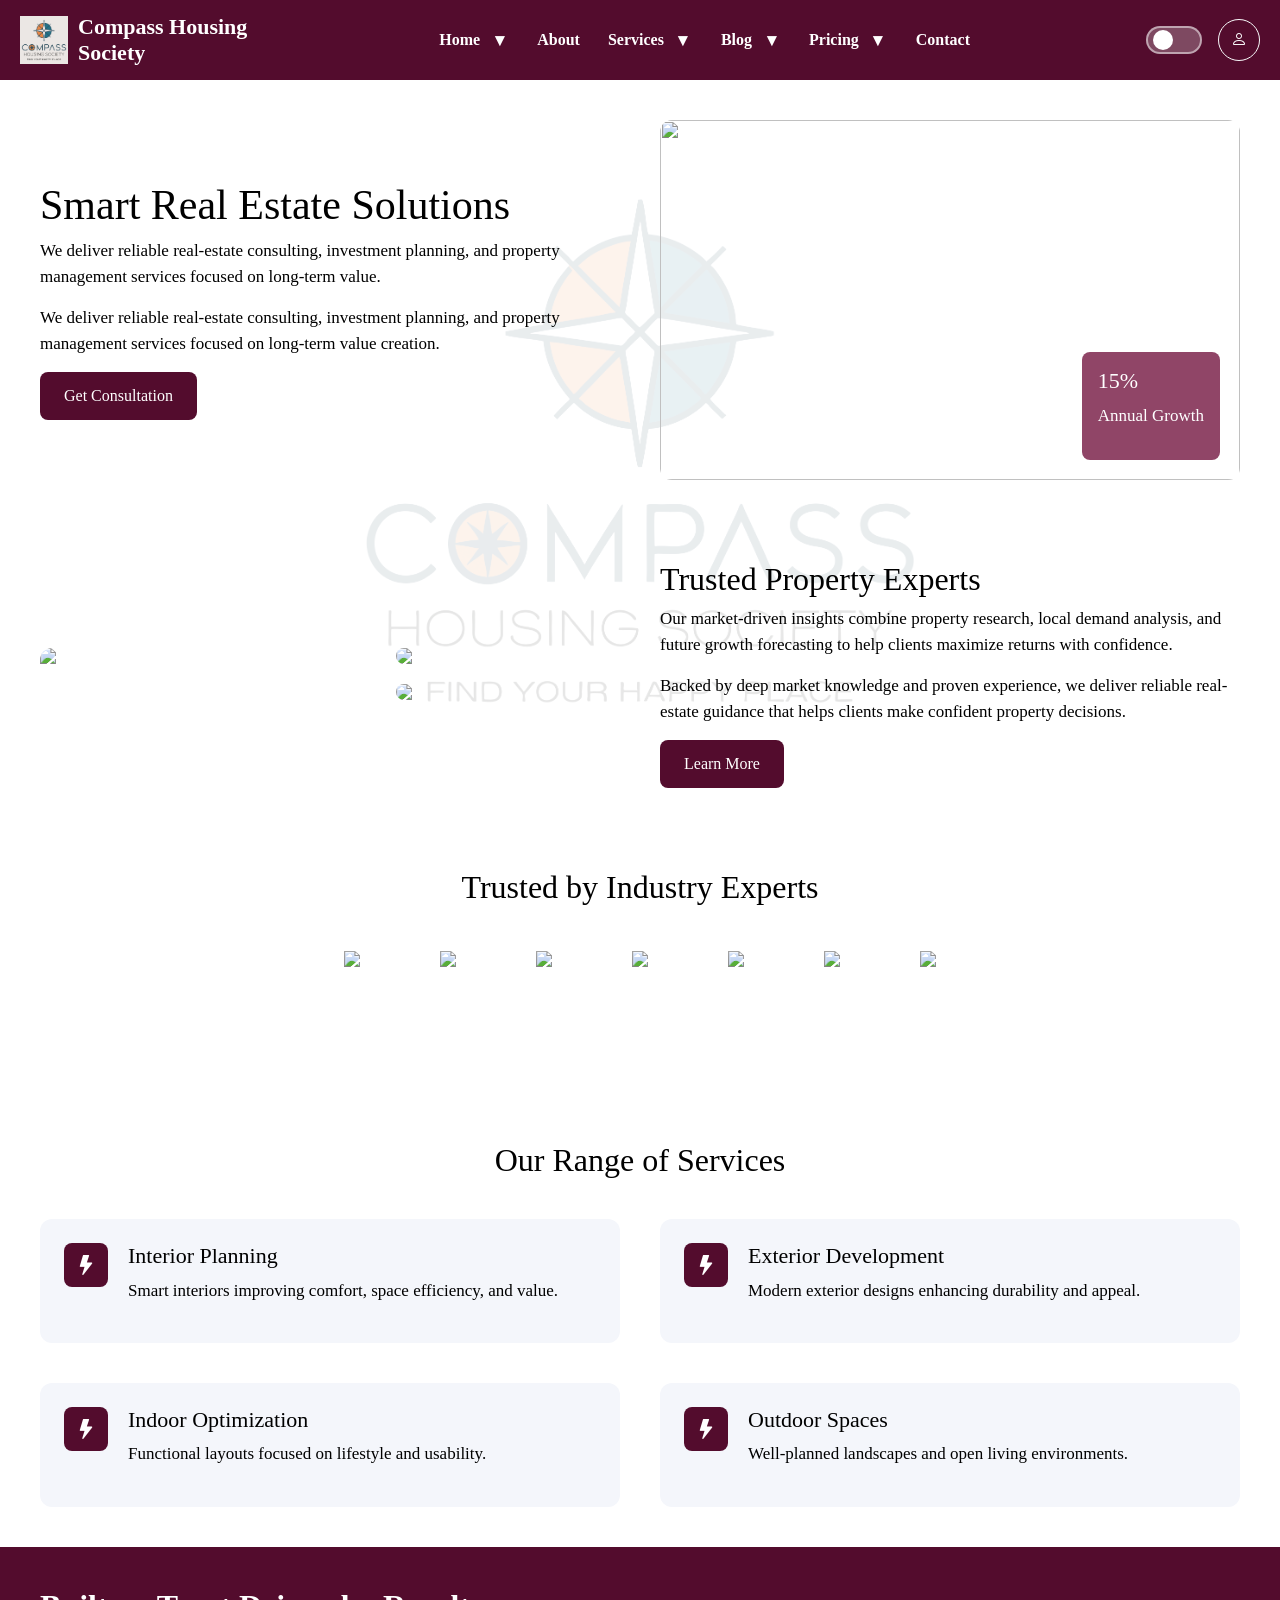
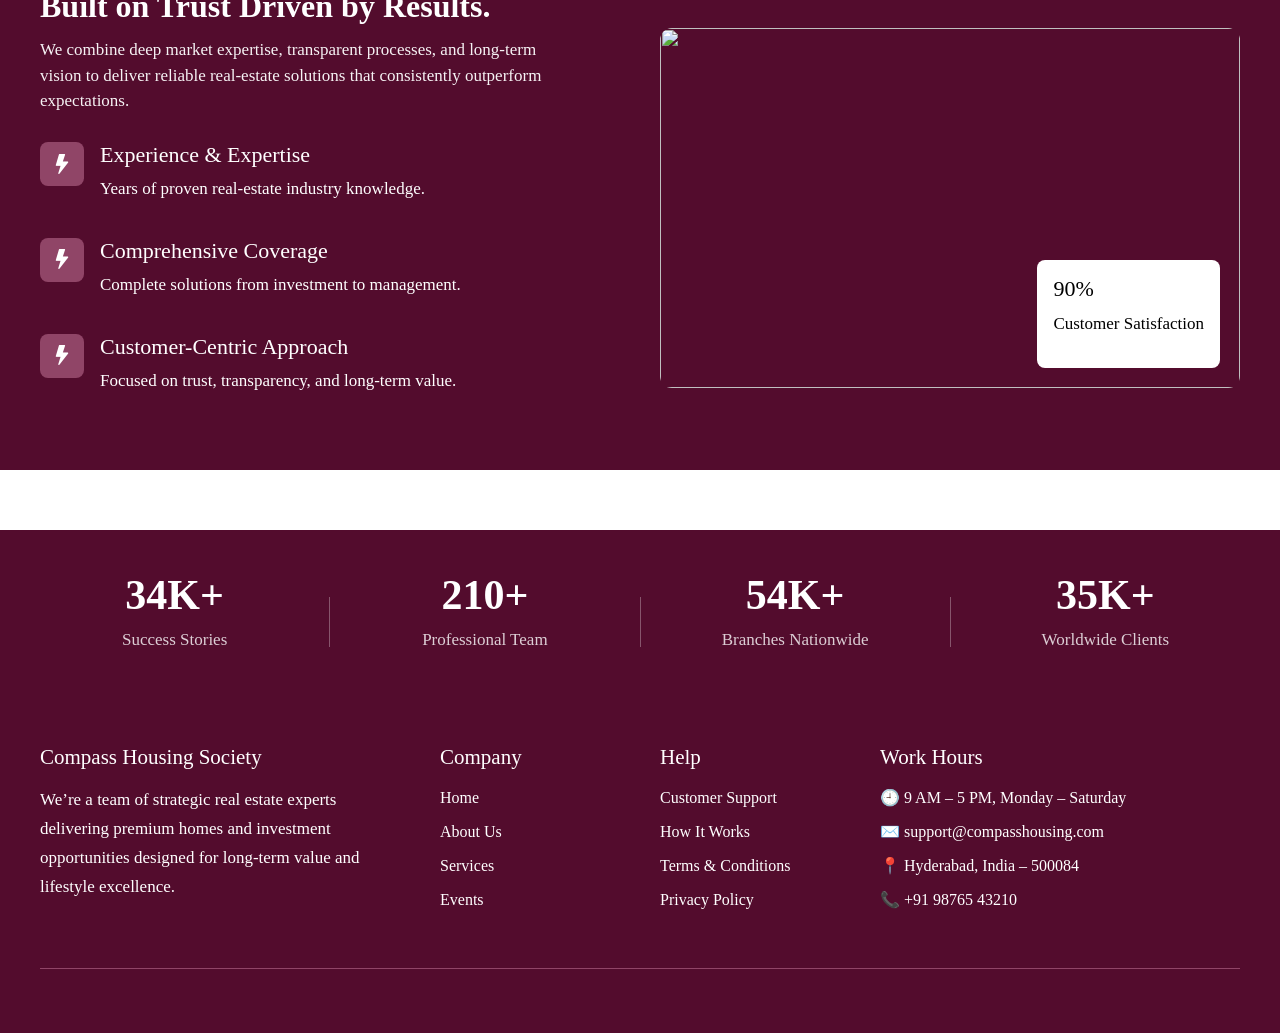
==== index.html @ 1b6b70ff "Add files via upload" ====
<!DOCTYPE html>
<html lang="en">

<head>
  <meta charset="UTF-8">
  <meta name="viewport" content="width=device-width, initial-scale=1.0">
  <title>Real Estate</title>

  <link rel="stylesheet" href="globalstyles.css">
  <link href="https://cdn.jsdelivr.net/npm/bootstrap@5.3.3/dist/css/bootstrap.min.css" rel="stylesheet">
  <link href="https://cdn.jsdelivr.net/npm/bootstrap-icons@1.11.3/font/bootstrap-icons.css" rel="stylesheet">

  <style>
    :root {
      --bg-main: #ffffff;
      --text-main: #000000;
      --primary: #530C2D;
      --secondary: #904567;

      --re-bg: var(--bg-main);
      --re-text: var(--text-main);
      --re-primary: var(--primary);
      --re-secondary: var(--secondary);
    }

    :root[data-theme="dark"] {
      --bg-main: #000000;
      --text-main: #ffffff;

      --re-bg: #000000;
      --re-text: #ffffff;
    }

    body {
      font-family: "JetBrains Mono", "Cascadia Code", "Fira Code";
      padding-top: 80px;
      transition: background-color 0.3s ease, color 0.3s ease;
      background-color: var(--bg-main);
      color: var(--text-main);
    }

    .realestate-page {
      /* background-color: var(--re-bg); */
      color: var(--re-text);
      min-height: 100vh;
      transition: background-color 0.3s ease, color 0.3s ease;
    }

    .realestate-page h1 {
      font-size: 42px
    }

    .realestate-page h2 {
      font-size: 32px
    }

    .realestate-page h3 {
      font-size: 22px
    }

    .realestate-page h4 {
      font-size: 21px
    }

    .realestate-page h5,
    .realestate-page h6 {
      font-size: 19px
    }

    .realestate-page p,
    .realestate-page span {
      font-size: 17px
    }

    .realestate-page a,
    .realestate-page li {
      font-size: 16px
    }

    .realestate-page .section {
      padding: 40px;
    }

    .realestate-page .container-max {
      max-width: 1280px;
      margin: auto;
    }

    .realestate-page .grid-2 {
      display: grid;
      grid-template-columns: 1fr 1fr;
      gap: 40px;
      align-items: center;
    }

    .realestate-page .btn-main {
      background: var(--re-primary);
      color: #ffffff;
      padding: 12px 24px;
      text-decoration: none;
      display: inline-block;
      border: none;
      border-radius: 8px;
      cursor: pointer;
      transition: all 0.3s ease;
    }

    .realestate-page .hero-img {
      width: 100%;
      height: 360px;
      object-fit: cover;
      border-radius: 12px;
    }

    .realestate-page .stat-box {
      position: absolute;
      bottom: 20px;
      right: 20px;
      background: var(--re-secondary);
      color: #ffffff;
      padding: 16px;
      border-radius: 8px;
    }

    :root[data-theme="dark"] .realestate-page {
      /* background-color: var(--text-main); */
    }

    .realestate-page .about-images {
      display: flex;
      gap: 20px;
    }

    .realestate-page .about-images .big {
      width: 60%;
      border-radius: 12px;
    }

    .realestate-page .about-images .stack {
      width: 40%;
      display: flex;
      flex-direction: column;
      gap: 20px;
    }

    .realestate-page .about-images img {
      width: 100%;
      border-radius: 12px;
      object-fit: cover;
    }

    .realestate-page .logo-strip {
      display: flex;
      gap: 80px;
      justify-content: center;
      align-items: center;
      overflow-x: auto;
      padding: 20px 0;
    }

    .realestate-page .logo-strip img {
      height: 90px;
      object-fit: contain;
      flex-shrink: 0;
    }

    .realestate-page .services-grid {
      display: grid;
      grid-template-columns: repeat(2, 1fr);
      gap: 40px;
    }

    .realestate-page .service-card {
      display: flex;
      gap: 20px;
      padding: 24px;
      background: #f4f6fb;
      border-radius: 12px;
      transition: background-color 0.3s ease;
    }

    :root[data-theme="dark"] .realestate-page .service-card {
      background: #111111;
    }

    .realestate-page .icon-box {
      background: var(--re-primary);
      width: 44px;
      height: 44px;
      display: flex;
      align-items: center;
      justify-content: center;
      flex-shrink: 0;
      border-radius: 8px;
    }

    .realestate-page .icon-box i {
      color: #ffffff;
      line-height: 1;
      font-size: 20px;
    }

    .realestate-page .choose-section {
      background: var(--re-primary);
      color: #ffffff;
      transition: background-color 0.3s ease;
    }

    .realestate-page .choose-feature {
      display: flex;
      gap: 16px;
      margin-bottom: 20px;
    }

    .choose-feature .icon-box {
      background-color: var(--secondary);
    }

    .why-label {
      font-size: 14px;
      text-transform: uppercase;
      letter-spacing: 2px;
      opacity: 0.85;
      margin-bottom: 6px;
    }

    .why-title {
      font-size: 32px;
      font-weight: 600;
      margin-bottom: 12px;
    }

    .why-desc {
      max-width: 520px;
      margin-bottom: 28px;
      opacity: 0.95;
    }

    @media (max-width:1024px) {
      .realestate-page .grid-2 {
        grid-template-columns: 1fr;
      }
    }

    @media (max-width:768px) {
      .realestate-page .services-grid {
        grid-template-columns: 1fr;
      }

      .realestate-page .hero-img {
        height: 260px;
      }

      .realestate-page .watermark {
        font-size: 80px;
      }
    }

    :root[data-theme="dark"] .realestate-page .choose-section {
      background-color: var(--bg-main);
    }


    body::before {
      content: "";
      position: fixed;
      inset: 0;
      background-image: url("images/transparent-logo-1.png");
      background-repeat: no-repeat;
      background-position: center;
      background-size: 600px auto;
      opacity: 0.10;
      pointer-events: none;
      z-index: -1;
      transition: opacity 0.3s ease;
    }

    :root[data-theme="dark"] body::before {
      opacity: 0.10;
    }
  </style>
</head>

<body>


  <div id="site-header" class="fixed-top"></div>


  <div class="realestate-page">

    <div class="section">
      <div class="container-max grid-2 position-relative">
        <div>
          <h1>Smart Real Estate Solutions</h1>
          <p>We deliver reliable real-estate consulting, investment planning, and property management services focused
            on long-term value.</p>
          <p>We deliver reliable real-estate consulting, investment planning, and property management services focused
            on long-term value creation.</p>
          <a href="contact.html">
            <button class="btn-main">Get Consultation</button>
          </a>
        </div>

        <div class="position-relative">
          <img class="hero-img"
            src="https://thumbs.dreamstime.com/b/modern-real-estate-house-building-city-construction-concept-evening-outdoor-urban-view-homes-40083842.jpg">
          <div class="stat-box">
            <h3>15%</h3>
            <p>Annual Growth</p>
          </div>
        </div>

      </div>
    </div>

    <div class="section">
      <div class="container-max grid-2">
        <div class="about-images">
          <img class="big" src="https://images.unsplash.com/photo-1568605114967-8130f3a36994">
          <div class="stack">
            <img src="https://images.unsplash.com/photo-1570129477492-45c003edd2be">
            <img src="https://images.unsplash.com/photo-1600585154340-be6161a56a0c">
          </div>
        </div>
        <div>
          <h2>Trusted Property Experts</h2>
          <p>Our market-driven insights combine property research, local demand analysis, and future growth forecasting
            to help clients maximize returns with confidence.</p>
          <p>Backed by deep market knowledge and proven experience, we deliver reliable real-estate guidance that helps
            clients make confident property decisions.</p>
          <a href="home2.html">
            <button class="btn-main">Learn More</button>
          </a>
        </div>
      </div>
    </div>

    <div class="section">
      <h2 class="text-center mb-4">Trusted by Industry Experts</h2>
      <div class="container-max logo-strip">
        <img src="https://www.shutterstock.com/image-vector/real-estate-logo-260nw-338910956.jpg">
        <img
          src="https://marketplace.canva.com/EAGTwK0wOTg/2/0/1600w/canva-black-and-white-minimalistic-real-estate-flat-illustrative-logo-afTi-1EmZtc.jpg">
        <img
          src="https://media.gettyimages.com/id/2208597979/vector/real-estate-symbol-design.jpg?s=612x612&w=gi&k=20&c=chyBccgki4alXY8JBQtAjTyQw1EmW4OzVkWr3E6-Uko=">
        <img
          src="https://thumbs.dreamstime.com/b/crative-real-estate-logo-vector-elegant-modern-hidden-object-negative-space-concept-86032400.jpg">
        <img
          src="https://thumbs.dreamstime.com/b/home-property-logo-vector-design-home-property-logo-vector-design-simple-trendy-modern-suitable-construction-icon-174911759.jpg">
        <img
          src="https://images-platform.99static.com//c_APfh67O7Eo9eVGml-ucdkHTV8=/541x63:1193x716/fit-in/500x500/99designs-contests-attachments/136/136492/attachment_136492670">
        <img src="https://encrypted-tbn0.gstatic.com/images?q=tbn:ANd9GcQ_xckO26UkskE0x63wAAGRyXYGThZZ9Nv-gw&s">
      </div>
    </div>

    <!-- SECTION 4 -->
    <div class="section">
      <h2 style="display: block;text-align: center;margin-bottom:40px;">Our Range of Services</h2>

      <div class="container-max services-grid">
        <div class="service-card">
          <div class="icon-box">
            <i class="bi bi-lightning-fill"></i>
          </div>

          <div>
            <h3>Interior Planning</h3>
            <p>Smart interiors improving comfort, space efficiency, and value.</p>
          </div>
        </div>

        <div class="service-card">
          <div class="icon-box">
            <i class="bi bi-lightning-fill"></i>
          </div>
          <div>
            <h3>Exterior Development</h3>
            <p>Modern exterior designs enhancing durability and appeal.</p>
          </div>
        </div>

        <div class="service-card">
          <div class="icon-box">
            <i class="bi bi-lightning-fill"></i>
          </div>
          <div>
            <h3>Indoor Optimization</h3>
            <p>Functional layouts focused on lifestyle and usability.</p>
          </div>
        </div>

        <div class="service-card">
          <div class="icon-box">
            <i class="bi bi-lightning-fill"></i>
          </div>
          <div>
            <h3>Outdoor Spaces</h3>
            <p>Well-planned landscapes and open living environments.</p>
          </div>
        </div>
      </div>
    </div>

    <div class="section choose-section">
      <div class="container-max grid-2">
        <div>
          <h2 class="why-title">Built on Trust  Driven by Results.</h2>
          <p class="why-desc">
            We combine deep market expertise, transparent processes, and long-term vision
            to deliver reliable real-estate solutions that consistently outperform expectations.
          </p>

          <div class="choose-feature">
            <div class="icon-box"><i class="bi bi-lightning-fill"></i></div>
            <div>
              <h3>Experience & Expertise</h3>
              <p>Years of proven real-estate industry knowledge.</p>
            </div>
          </div>

          <div class="choose-feature">
            <div class="icon-box"><i class="bi bi-lightning-fill"></i></div>
            <div>
              <h3>Comprehensive Coverage</h3>
              <p>Complete solutions from investment to management.</p>
            </div>
          </div>

          <div class="choose-feature">
            <div class="icon-box"><i class="bi bi-lightning-fill"></i></div>
            <div>
              <h3>Customer-Centric Approach</h3>
              <p>Focused on trust, transparency, and long-term value.</p>
            </div>
          </div>
        </div>

        <div class="position-relative">
          <img class="hero-img" src="https://images.unsplash.com/photo-1600585154340-be6161a56a0c">
          <div class="stat-box" style="background:#fff;color:#000">
            <h3>90%</h3>
            <p>Customer Satisfaction</p>
          </div>
        </div>
      </div>
    </div>

  </div>

  <div id="side-footer"></div>
  <script src="footer.js"></script>

  <script src="https://cdn.jsdelivr.net/npm/bootstrap@5.3.3/dist/js/bootstrap.bundle.min.js"></script>

  <script src="header.js"></script>
  <script>
    document.addEventListener('DOMContentLoaded', function () {
      const navbarToggler = document.querySelector('.navbar-toggler-custom');
      const navbarCollapse = document.getElementById('navbarContent');

      if (navbarToggler && navbarCollapse) {
        navbarCollapse.addEventListener('show.bs.collapse', function () {
          navbarToggler.classList.add('active');
          navbarToggler.setAttribute('aria-expanded', 'true');
        });

        navbarCollapse.addEventListener('hide.bs.collapse', function () {
          navbarToggler.classList.remove('active');
          navbarToggler.setAttribute('aria-expanded', 'false');
        });
      }
    });
  </script>
</body>

</html>
---- globalstyles.css ----
:root {
    --primary: #530C2D;
    --secondary: #904567;
    --white: #ffffff;
    --black: #000000;
    --bg-light: #ffffff;
    --text-light: #000000;
    --bg-dark: #000000;
    --text-dark: #ffffff;
}

:root[data-theme="dark"] {
    --bg-light: #000000;
    --bg-dark: #000000;
    --text-light: #ffffff;
}

* {
    margin: 0;
    padding: 0;
    box-sizing: border-box;
}

html {
    scroll-behavior: smooth;
    overflow-x: hidden;
}

/* Prevent flash of unstyled content */
html:not([data-theme]) {
    visibility: hidden;
}

html[data-theme] {
    visibility: visible;
}

body {
    font-family: "JetBrains Mono", "Cascadia Code", "Fira Code", monospace;
    background: var(--bg-light);
    color: var(--text-light);
    padding-top: 80px;
    transition: background-color 0.3s ease, color 0.3s ease;
}

:root[data-theme="dark"] body {
    color: var(--white);
}

.fixed-top {
    position: fixed;
    top: 0;
    right: 0;
    left: 0;
    z-index: 1030;
}

.navbar-main {
    position: fixed;
    top: 0;
    width: 100%;
    height: 80px;
    background: var(--primary);
    z-index: 1050;
    display: flex;
    align-items: center;
    transition: background-color 0.3s ease;
}

:root[data-theme="dark"] .navbar-main {
    background: var(--black);
}

.navbar-main .container-fluid {
    max-width: 1320px;
    width: 100%;
    padding: 0 20px;
    margin: 0 auto;
    display: flex;
    align-items: center;
    justify-content: space-between;
}

.navbar-brand {
    display: flex;
    align-items: center;
    gap: 10px;
    text-decoration: none;
}

.logo-icon {
    width: 48px;
    height: 48px;
}

.logo-icon img {
    width: 100%;
    height: 100%;
    object-fit: contain;
}

.brand-name {
    font-size: 22px;
    font-weight: 700;
    color: var(--white);
    line-height: 1.2;
}

.brand-text {
    display: flex;
    flex-direction: column;
}

.navbar-nav {
    display: flex;
    align-items: center;
    gap: 20px;
}

.nav-link-main {
    font-size: 16px;
    font-weight: 600;
    color: var(--white);
    text-decoration: none;
    padding: 6px 4px;
    display: flex;
    align-items: center;
    gap: 5px;
    transition: opacity 0.2s ease;
}

.nav-link-main:hover {
    opacity: 0.85;
}

.nav-link-main,
.dropdown-item,
.navbar-toggler-custom {
    -webkit-tap-highlight-color: transparent;
}

.dropdown-icon-model {
    display: inline-flex;
    align-items: center;
    justify-content: center;
    width: 20px;
    height: 20px;
    margin-left: 4px;
    position: relative;
}

/* ===============================
   FIX DOUBLE DROPDOWN ARROWS
================================ */

/* Remove Bootstrap's default dropdown arrow completely */
.dropdown-toggle::after {
    display: none !important;
    content: none !important;
    border: none !important;
}

/* Also target the specific nav-link-main with dropdown-toggle */
.nav-link-main.dropdown-toggle::after {
    display: none !important;
    content: none !important;
    border: none !important;
    margin: 0 !important;
    padding: 0 !important;
    width: 0 !important;
    height: 0 !important;
}

/* Keep only your custom dropdown arrow */
.dropdown-icon-model::before {
    content: "▾";
    font-size: 18px;
    line-height: 1;
    display: inline-block;
    transition: transform 0.3s ease;
}

/* Make sure your custom arrow is properly positioned */
.dropdown-icon-model {
    display: inline-flex;
    align-items: center;
    justify-content: center;
    width: 20px;
    height: 20px;
    margin-left: 4px;
    position: relative;
}

/* Dropdown arrow rotation states */
.nav-item.dropdown.show .dropdown-icon-model::before {
    transform: rotate(180deg);
}

@media (min-width: 992px) {
    .nav-item.dropdown:hover .dropdown-icon-model::before {
        transform: rotate(180deg);
    }
}

.dropdown-icon-model::before {
    content: "▾";
    font-size: 18px;
    line-height: 1;
    display: inline-block;
    transition: transform 0.3s ease;
}

.nav-item.dropdown.show .dropdown-icon-model::before {
    transform: rotate(180deg);
}

@media (min-width: 992px) {
    .nav-item.dropdown:hover .dropdown-icon-model::before {
        transform: rotate(180deg);
    }
}

/* Remove ALL Bootstrap dropdown arrows */
.dropdown-toggle::after,
.nav-link-main.dropdown-toggle::after,
[data-bs-toggle="dropdown"]::after {
    display: none !important;
    content: none !important;
    border: none !important;
}

.dropdown-menu {
    background: var(--white);
    border: none;
    border-radius: 8px;
    box-shadow: 0 10px 30px rgba(0, 0, 0, 0.1);
    padding: 8px 0;
    min-width: 200px;
    transition: opacity 0.3s ease, visibility 0.3s ease, transform 0.3s ease;
}

.dropdown-item {
    font-size: 16px;
    color: var(--black);
    padding: 10px 20px;
    text-decoration: none;
    display: block;
    transition: all 0.2s ease;
}

.dropdown-item:hover,
.dropdown-item:focus {
    background: var(--secondary);
    color: var(--white);
}

@media (min-width: 992px) {
    .nav-item.dropdown {
        position: relative;
    }

    .nav-item.dropdown .dropdown-menu {
        display: block;
        opacity: 0;
        visibility: hidden;
        transform: translateY(10px);
        transition: 0.25s ease;
        pointer-events: none;
        position: absolute;
        top: 100%;
        left: 0;
        z-index: 1000;
    }

    .nav-item.dropdown:hover .dropdown-menu {
        opacity: 1;
        visibility: visible;
        transform: translateY(0);
        pointer-events: auto;
    }
}

.navbar-right-section {
    display: flex;
    align-items: center;
    gap: 16px;
}

.register-btn {
    font-size: 16px;
    padding: 10px 22px;
    border-radius: 10px;
    background: transparent;
    border: 2px solid var(--white);
    color: var(--white);
    text-decoration: none;
    transition: all 0.3s ease;
    cursor: pointer;
    display: inline-block;
    text-align: center;
    margin-left: 20px;
}

.register-btn:hover {
    background: var(--white);
    color: var(--primary);
    border-color: var(--white);
}

:root[data-theme="dark"] .register-btn:hover {
    background: var(--white);
    color: var(--black);
}

.theme-toggle-btn {
    width: 56px;
    height: 28px;
    border-radius: 30px;
    background: rgba(255, 255, 255, 0.25);
    border: 2px solid rgba(255, 255, 255, 0.5);
    cursor: pointer;
    position: relative;
    transition: all 0.3s ease;
    flex-shrink: 0;
}

.theme-toggle-slider {
    width: 20px;
    height: 20px;
    background: var(--white);
    border-radius: 50%;
    position: absolute;
    left: 5px;
    top: 2px;
    transition: transform 0.3s ease;
}

:root[data-theme="dark"] .theme-toggle-slider {
    transform: translateX(26px);
    background: var(--white);
}

:root[data-theme="dark"] .theme-toggle-btn {
    background: rgba(0, 0, 0, 0.25);
    border-color: rgba(255, 255, 255, 0.3);
}

.navbar-toggler-custom {
    width: 50px;
    height: 45px;
    border-radius: 8px;
    border: 2px solid rgba(255, 255, 255, 0.5);
    background: rgba(255, 255, 255, 0.15);
    display: flex;
    align-items: center;
    justify-content: center;
    cursor: pointer;
    transition: all 0.3s ease;
    margin-left: 12px;
    flex-shrink: 0;
}

.navbar-toggler-custom:hover {
    background: rgba(255, 255, 255, 0.25);
}

.toggler-icon {
    width: 22px;
    height: 2px;
    background: var(--white);
    position: relative;
    transition: all 0.3s ease;
}

.toggler-icon::before,
.toggler-icon::after {
    content: "";
    width: 22px;
    height: 2px;
    background: var(--white);
    position: absolute;
    left: 0;
    transition: all 0.3s ease;
}

.toggler-icon::before {
    top: -7px;
}

.toggler-icon::after {
    top: 7px;
}

.navbar-toggler-custom.active .toggler-icon {
    background: transparent;
}

.navbar-toggler-custom.active .toggler-icon::before {
    transform: rotate(45deg);
    top: 0;
}

.navbar-toggler-custom.active .toggler-icon::after {
    transform: rotate(-45deg);
    top: 0;
}

@media (max-width: 991.98px) {
    .navbar-main {
        height: auto;
        padding: 10px 0;
        min-height: 70px;
    }

    .navbar-collapse {
        position: fixed;
        top: 70px;
        left: 0;
        right: 0;
        background: var(--primary);
        padding: 0 20px !important;
        margin: 0 !important;
        border-radius: 0 0 16px 16px;
        max-height: 0;
        overflow: hidden;
        opacity: 0;
        visibility: hidden;
        transition: max-height 0.3s ease, opacity 0.3s ease, visibility 0.3s ease;
        z-index: 1049;
    }

    .navbar-collapse.show {
        max-height: 80vh;
        opacity: 1;
        visibility: visible;
        padding: 20px !important;
        overflow-y: auto;
    }

    :root[data-theme="dark"] .navbar-collapse {
        background: var(--black);
    }

    .navbar-nav {
        flex-direction: column;
        align-items: flex-start;
        gap: 14px;
        width: 100%;
    }

    .nav-item.dropdown {
        width: 100%;
    }

    .nav-item.dropdown .dropdown-menu {
        position: static !important;
        float: none !important;
        width: 20% !important;
        margin: 8px 0 0 15px !important;
        background: rgba(255, 255, 255, 0.1) !important;
        border: none !important;
        box-shadow: none !important;
        display: none !important;
        padding: 8px 0 !important;
        animation: fadeIn 0.2s ease;
    }

    .nav-item.dropdown.show .dropdown-menu,
    .nav-item.dropdown .dropdown-menu.show {
        display: block !important;
    }

    .dropdown-item {
        color: var(--white) !important;
        padding: 10px 15px !important;
        border-left: 3px solid transparent;
        transition: all 0.2s ease;
        font-size: 15px;
    }

    .dropdown-item:hover,
    .dropdown-item:focus {
        background: rgba(255, 255, 255, 0.15) !important;
        color: var(--white) !important;
        border-left-color: var(--white);
    }

    @keyframes fadeIn {
        from {
            opacity: 0;
            transform: translateY(-10px);
        }

        to {
            opacity: 1;
            transform: translateY(0);
        }
    }

    .navbar-right-section {
        flex-direction: column;
        width: 100%;
        gap: 14px;
        margin-top: 20px;
        padding-top: 18px;
        border-top: 1px solid rgba(255, 255, 255, 0.2);
    }

    .register-btn {
        width: 100%;
        text-align: center;
        margin-left: 0;
    }

    .mobile-register-container {
        display: flex;
        align-items: center;
        gap: 15px;
        margin-left: auto;
    }

    .mobile-theme-toggle {
        display: flex;
        justify-content: center;

    }

    body {
        padding-top: 70px;
    }

    /* Better hamburger to X animation */
    .navbar-toggler-custom.active {
        background: rgba(255, 255, 255, 0.25);
    }

    .navbar-toggler-custom.active .toggler-icon {
        background: transparent;
    }

    .navbar-toggler-custom.active .toggler-icon::before {
        transform: rotate(45deg);
        top: 0;
    }

    .navbar-toggler-custom.active .toggler-icon::after {
        transform: rotate(-45deg);
        top: 0;
    }

    /* Fix navbar spacing on mobile */
    .nav-link-main {
        padding: 8px 4px;
        width: 100%;
        /* justify-content: space-between; */
    }

    .nav-link-main .dropdown-icon-model::before {
        transition: transform 0.3s ease;
    }

    .nav-item.dropdown.show .nav-link-main .dropdown-icon-model::before {
        transform: rotate(180deg);
    }
}

@media (min-width: 992px) {
    .mobile-register-container {
        display: none;
    }

    .mobile-theme-toggle {
        display: none;
    }
}

@media (max-width: 991px) {
    .desktop-register-btn {
        display: none;
    }

    .navbar-collapse:not(.show) {
        display: none;
    }

    .navbar-collapse.show {
        display: block;
    }
}

@media (min-width: 992px) {
    .collapse:not(.show) {
        display: flex !important;
    }

    .navbar-collapse {
        display: flex !important;
        flex-basis: auto;
        flex-grow: 1;
        align-items: center;
    }
}

.mobile-register-btn {
    padding: 8px 18px;
    font-size: 16px;
    border-radius: 8px;
    border: 2px solid var(--white);
    background: transparent;
    color: var(--white);
    white-space: nowrap;
    text-decoration: none;
    transition: all 0.3s ease;
}

.mobile-register-btn:hover {
    background: var(--white);
    color: var(--primary);
}

.collapse:not(.show) {
    display: none;
}

.container-fluid {
    padding-right: 15px;
    padding-left: 15px;
}

footer {
    background: var(--primary);
    color: var(--white);
    padding: 40px 20px 40px;
    margin-top: 60px;
    transition: background-color 0.3s ease;
}

:root[data-theme="dark"] footer {
    background: var(--black);
}

.footer-top {
    max-width: 1200px;
    margin: auto;
    display: grid;
    grid-template-columns: 2fr 1fr 1fr 2fr;
    gap: 40px;
}

footer h4 {
    font-size: 21px;
    margin-bottom: 16px;
}

footer p {
    font-size: 17px;
    line-height: 1.7;
    margin-bottom: 20px;
}

footer a {
    font-size: 16px;
    color: var(--white);
    text-decoration: none;
    transition: color 0.3s ease;
}

footer a:hover {
    color: var(--secondary);
}

footer ul {
    list-style: none;
    padding-left: 0px;
}

footer ul li {
    margin-bottom: 10px;
}

.subscribe-box {
    display: flex;
    flex-direction: column;
    gap: 10px;
    margin-top: 15px;
}

.subscribe-box input {
    padding: 12px 16px;
    border-radius: 8px;
    border: 1px solid var(--secondary);
    background: rgba(255, 255, 255, 0.1);
    color: var(--white);
    font-size: 16px;
}

.subscribe-box input::placeholder {
    color: rgba(255, 255, 255, 0.7);
}

.subscribe-box button {
    padding: 12px 24px;
    border-radius: 8px;
    background: var(--secondary);
    color: var(--white);
    border: none;
    font-size: 16px;
    font-weight: 600;
    cursor: pointer;
    transition: background 0.3s ease;
}

.subscribe-box button:hover {
    background: #7a3a58;
}

.footer-bottom {
    max-width: 1200px;
    margin: 40px auto 0;
    padding-top: 24px;
    border-top: 1px solid var(--secondary);
    display: flex;
    justify-content: space-between;
    align-items: center;
    flex-wrap: wrap;
    gap: 20px;
}

.social {
    display: flex;
    gap: 14px;
}

.social a {
    width: 38px;
    height: 38px;
    border: 2px solid var(--secondary);
    border-radius: 50%;
    display: flex;
    align-items: center;
    justify-content: center;
    transition: all 0.3s ease;
}

.social a:hover {
    background: var(--secondary);
    border-color: var(--secondary);
    transform: translateY(-3px);
}

.social i {
    font-size: 16px;
}

@media (max-width: 991.98px) {
    .footer-top {
        grid-template-columns: 1fr 1fr;
    }
}

@media (max-width: 767.98px) {
    .footer-top {
        grid-template-columns: 1fr;
        text-align: center;
        gap: 30px;
    }

    .footer-bottom {
        flex-direction: column;
        text-align: center;
        gap: 15px;
    }

    .social {
        justify-content: center;
        margin-top: 10px;
    }
}

.footer-stats {
    max-width: 1200px;
    margin: 0 auto 70px;
    display: flex;
    justify-content: space-between;
    align-items: center;
    text-align: center;
    gap: 20px;
}

.footer-stats h3 {
    font-size: 42px;
    font-weight: 700;
    color: var(--white);
    margin-bottom: 6px;
}

.footer-stats p {
    font-size: 17px;
    color: rgba(255, 255, 255, 0.8);
}

.stat {
    flex: 1;
}

.stat-divider {
    width: 1px;
    height: 50px;
    background: rgba(255, 255, 255, 0.3);
}


.footer-phone {
    margin-top: 12px;
    font-weight: 600;
}

.footer-contact {
    list-style: none;
    padding: 0;
}

.footer-contact li {
    font-size: 16px;
    margin-bottom: 10px;
}

@media (max-width: 991.98px) {
    .footer-stats {
        flex-wrap: wrap;
        gap: 30px;
    }

    .stat-divider {
        display: none;
    }
}

@media (max-width: 767.98px) {
    .footer-stats h3 {
        font-size: 32px;
    }
}

/* ===============================
   DESKTOP DROPDOWN ANIMATION
================================ */
@media (min-width: 992px) {
    .dropdown-menu {
        animation: fadeInDropdown 0.2s ease;
    }

    @keyframes fadeInDropdown {
        from {
            opacity: 0;
            transform: translateY(10px);
        }

        to {
            opacity: 1;
            transform: translateY(0);
        }
    }
}

/* ===============================
   OVERLAY FOR MOBILE MENU
================================ */
@media (max-width: 991.98px) {
    .navbar-overlay {
        display: none;
        position: fixed;
        top: 70px;
        left: 0;
        right: 0;
        bottom: 0;
        background: rgba(0, 0, 0, 0.5);
        z-index: 1048;
    }

    .navbar-overlay.active {
        display: block;
    }

    body.menu-open {
        overflow: hidden;
    }
}
.dropdown-item.active, .dropdown-item:active {
    color:var(--white) !important;
    text-decoration: none;
    background-color: var(--primary) !important;
}
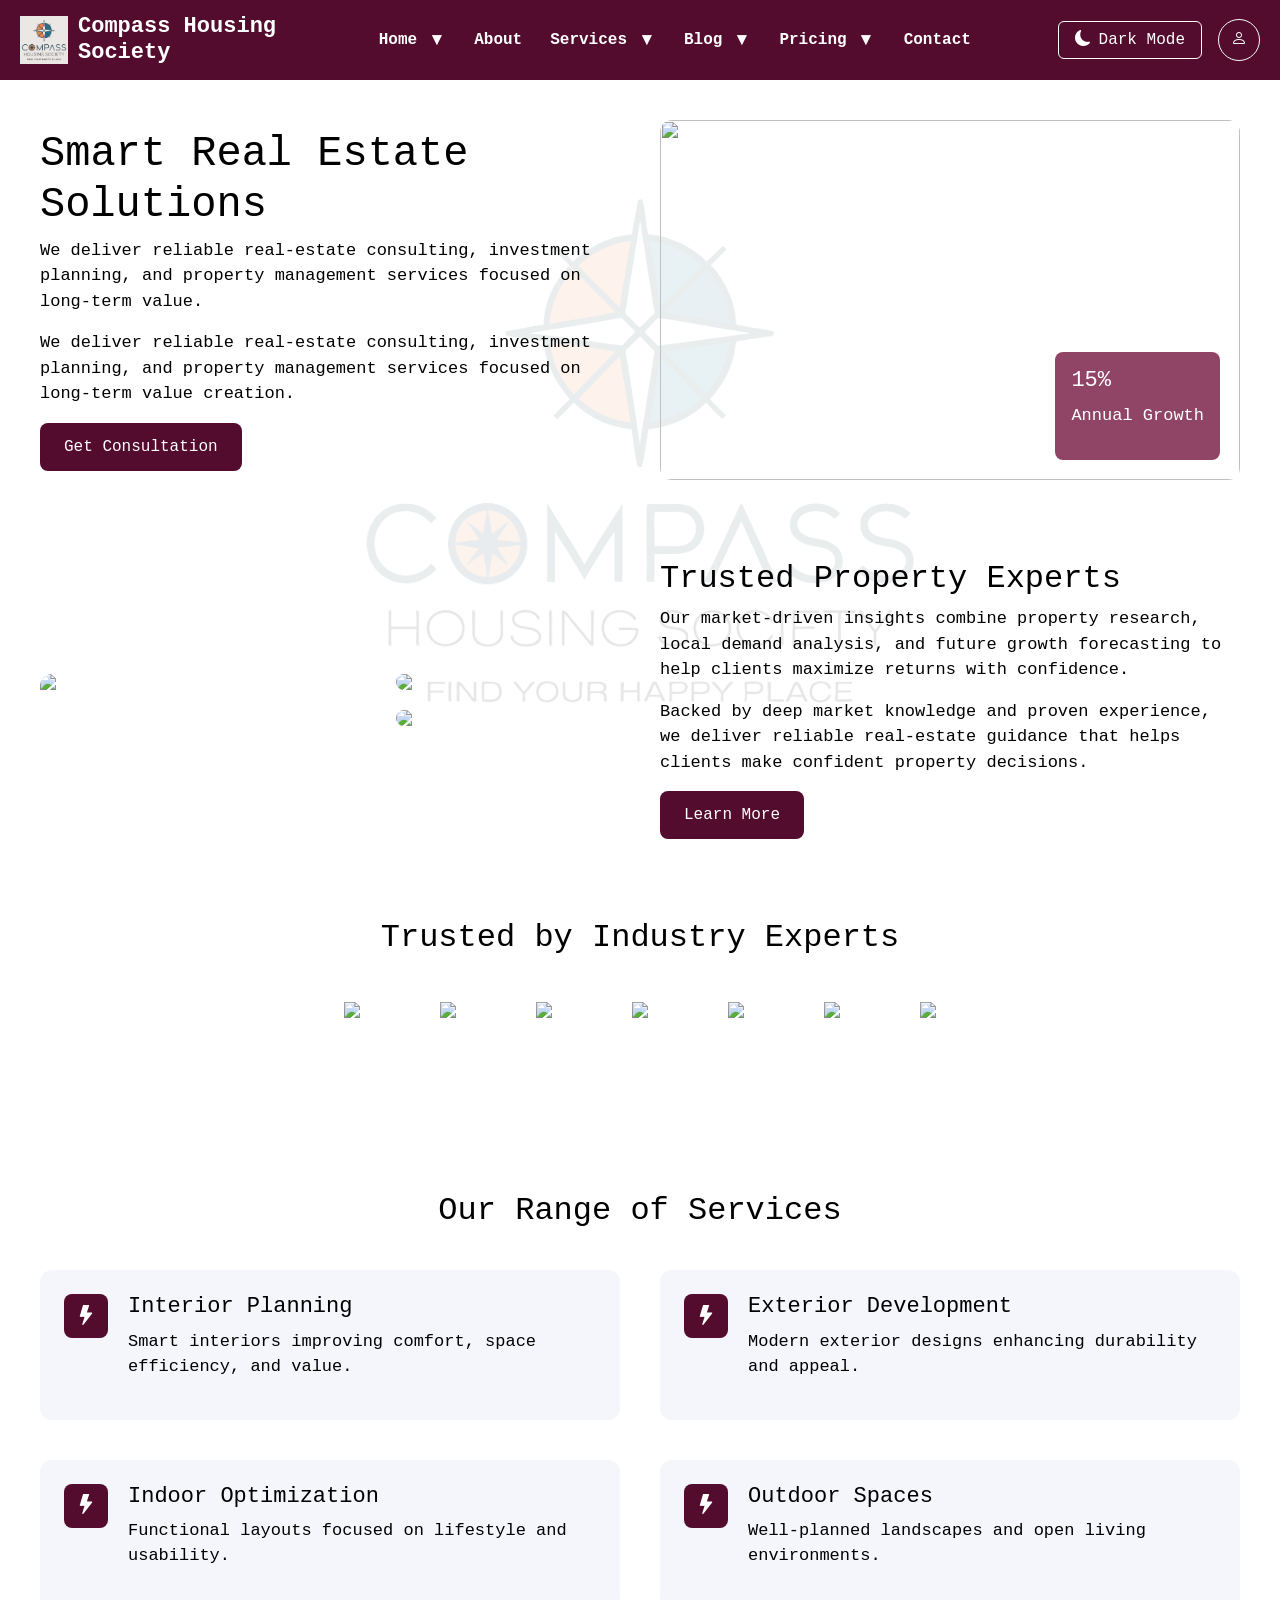
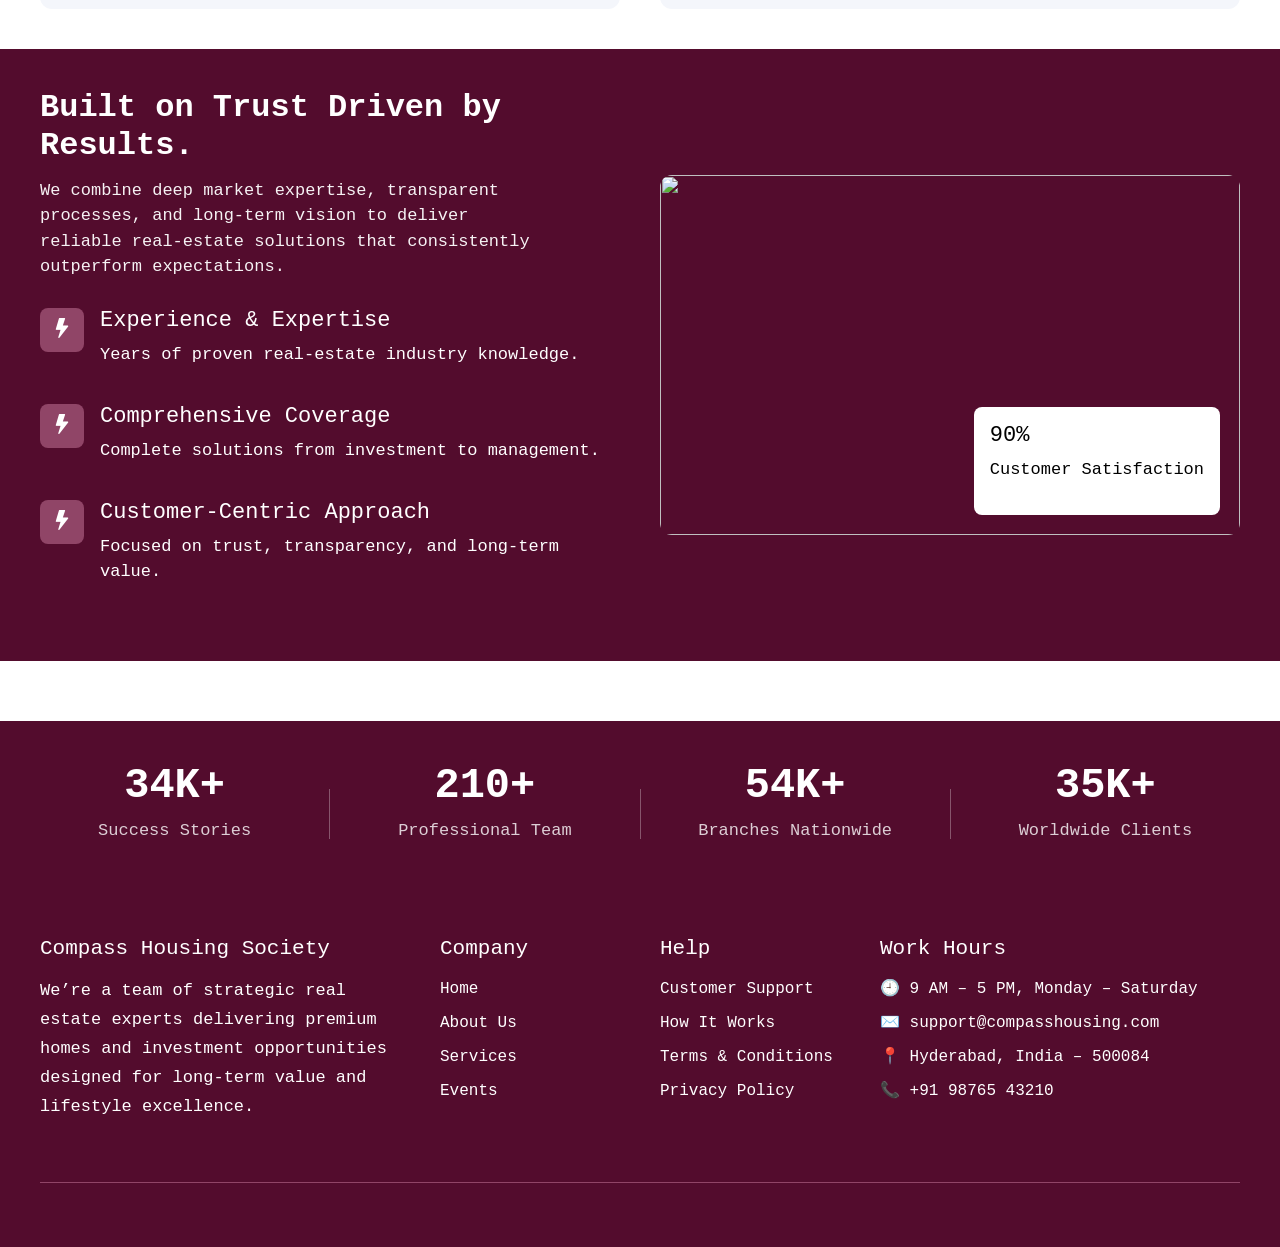
==== commit 6428d093: "Add files via upload" ====
--- a/index.html
+++ b/index.html
@@ -32,7 +32,7 @@
     }
 
     body {
-      font-family: "JetBrains Mono", "Cascadia Code", "Fira Code";
+                      font-family: "JetBrains Mono", "Cascadia Code", monospace;
       padding-top: 80px;
       transition: background-color 0.3s ease, color 0.3s ease;
       background-color: var(--bg-main);
@@ -379,7 +379,6 @@
             <p>Modern exterior designs enhancing durability and appeal.</p>
           </div>
         </div>
-
         <div class="service-card">
           <div class="icon-box">
             <i class="bi bi-lightning-fill"></i>
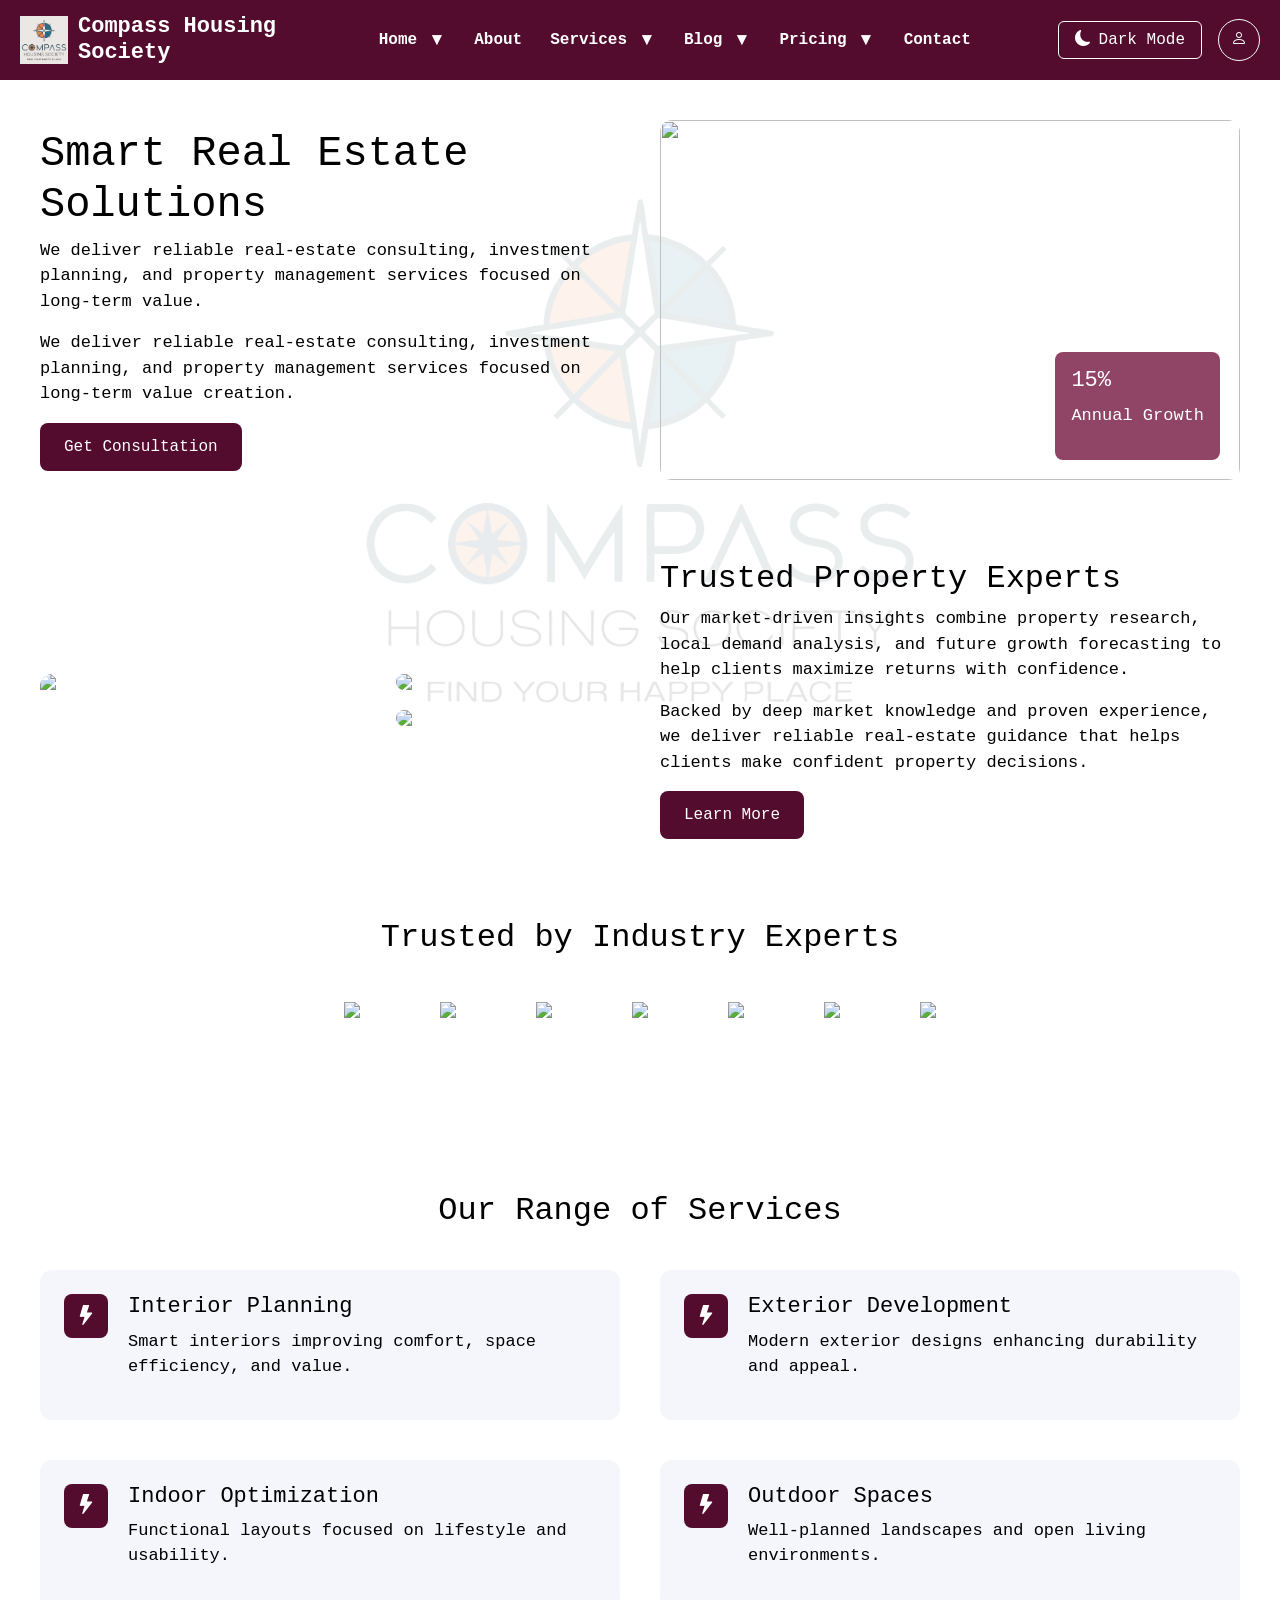
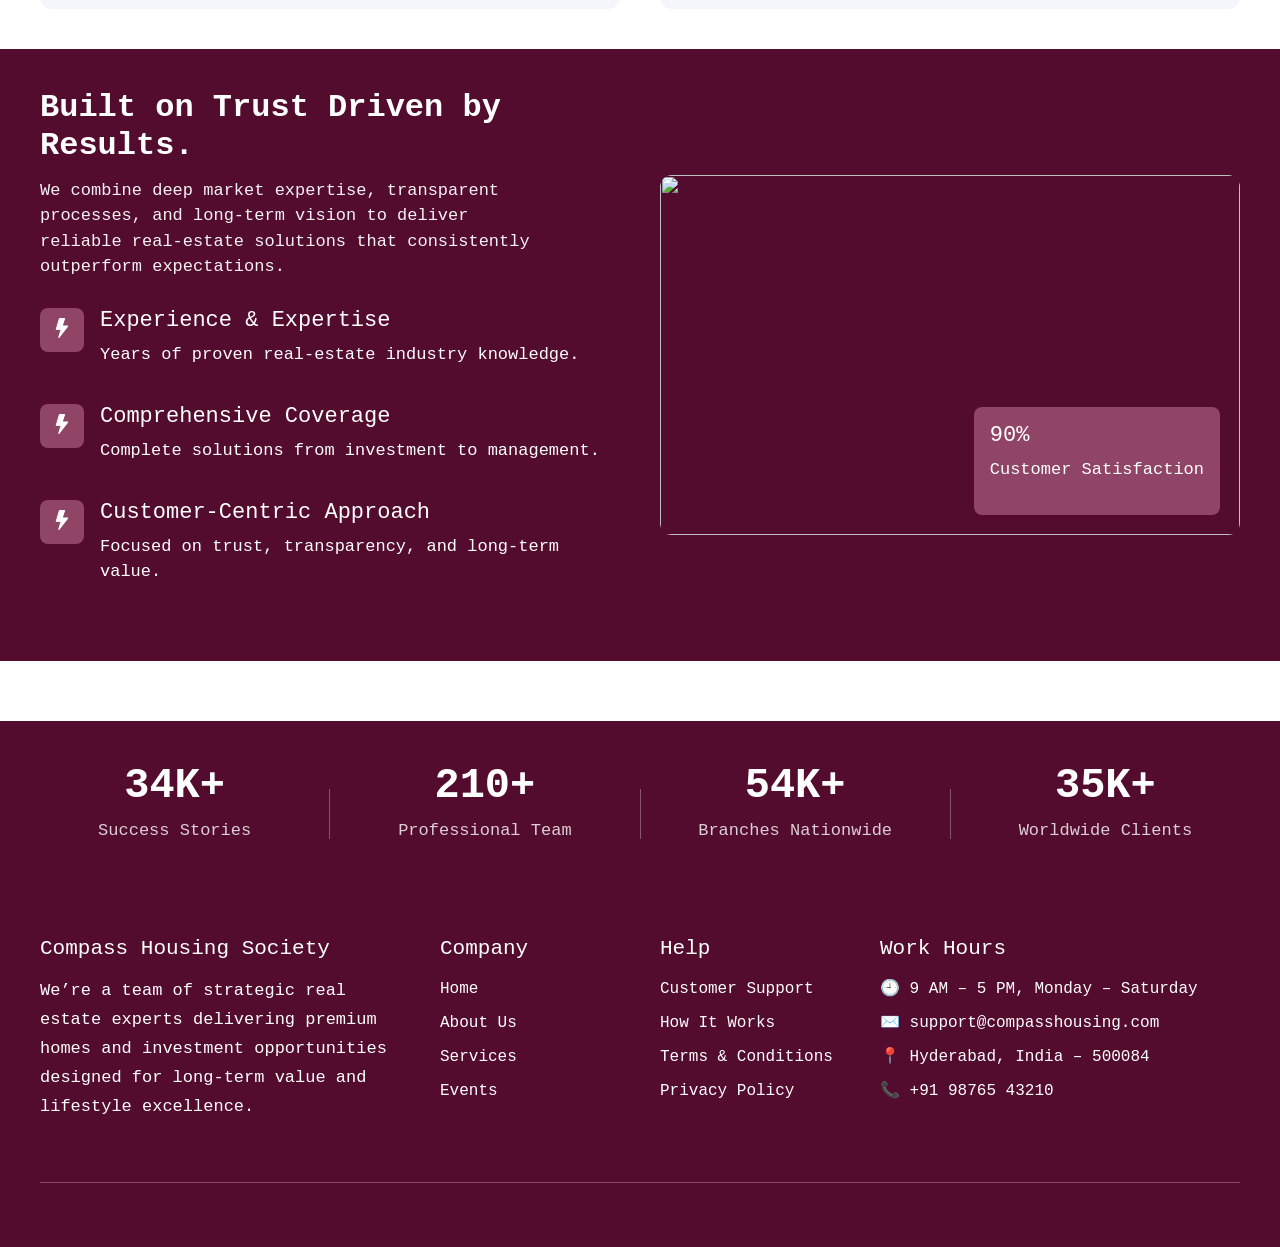
==== commit 3c29ee5d: "Update index.html" ====
--- a/index.html
+++ b/index.html
@@ -437,7 +437,7 @@
 
         <div class="position-relative">
           <img class="hero-img" src="https://images.unsplash.com/photo-1600585154340-be6161a56a0c">
-          <div class="stat-box" style="background:#fff;color:#000">
+          <div class="stat-box">
             <h3>90%</h3>
             <p>Customer Satisfaction</p>
           </div>
@@ -473,4 +473,4 @@
   </script>
 </body>
 
-</html>+</html>
